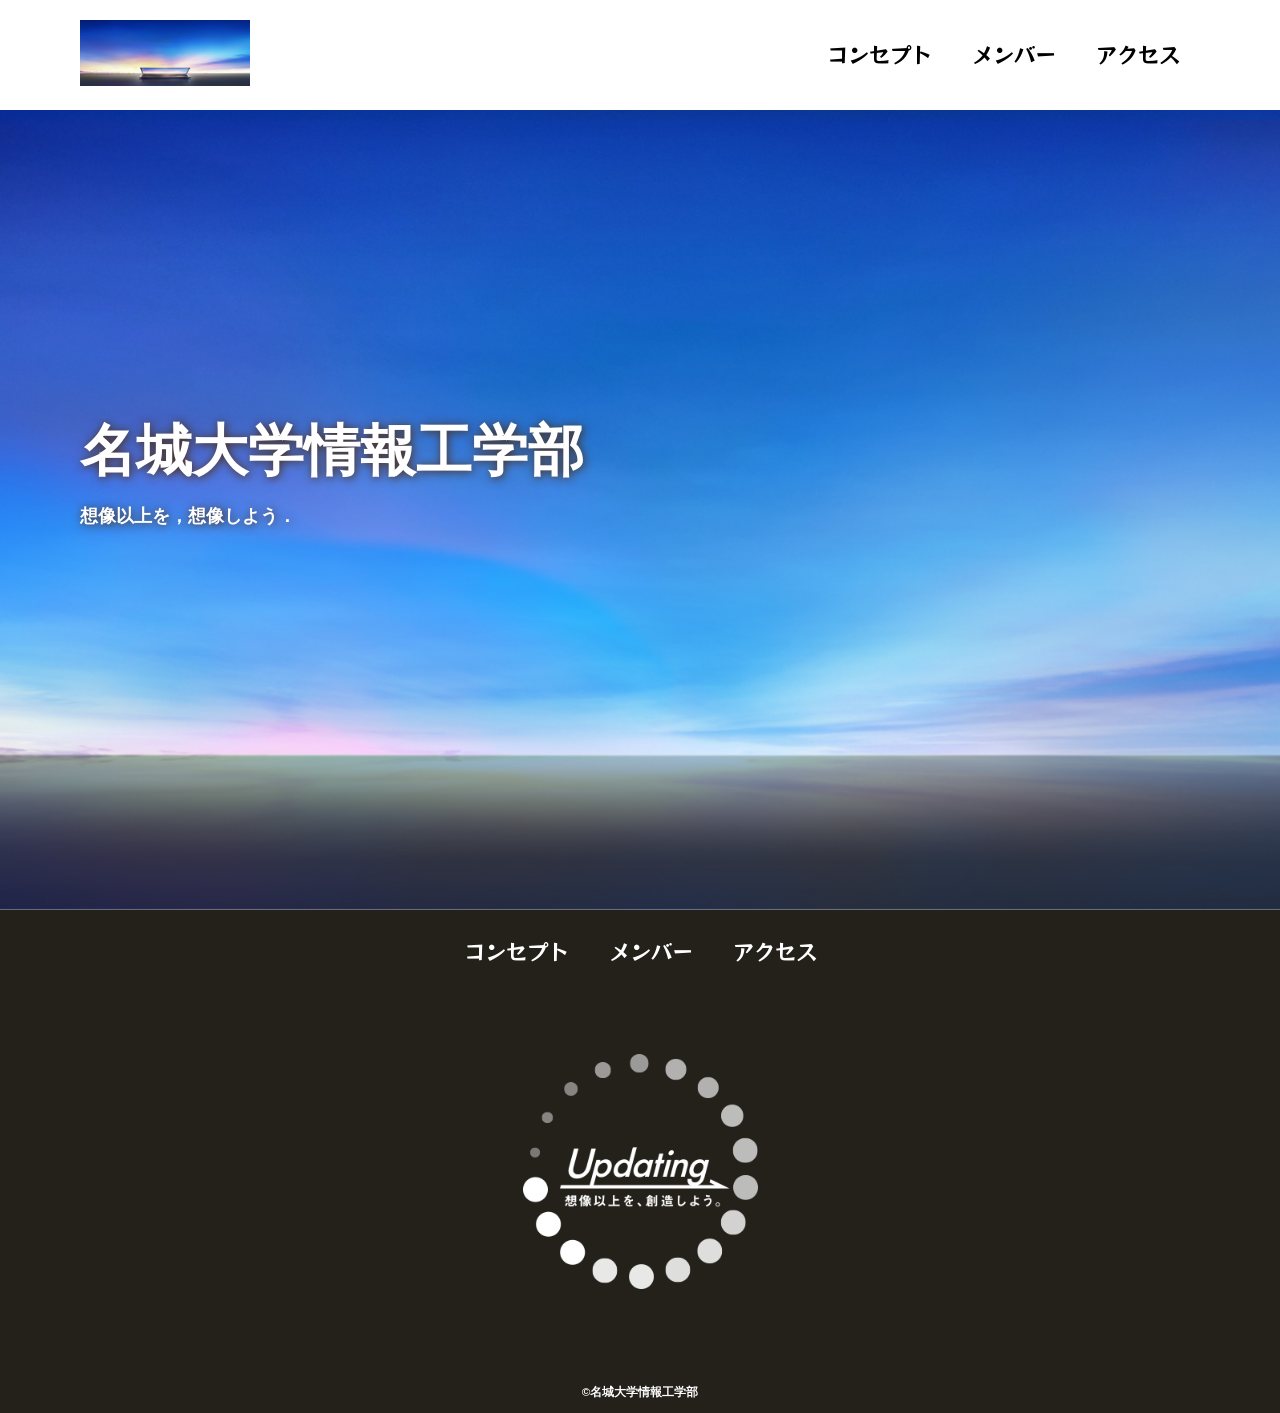
==== index.html @ e7f568a6 "最初のコミット" ====
<!DOCTYPE html>

<html>

  <head>
      <meta charset="UTF-8">
      <title>名城大学情報工学部非公式HP</title>
      <meta name="description" content="名城大学情報工学部非公式Webサイト">
      <meta name="viewport" content="width=device-width">
      <script src="js/toggle-menu.js"></script>
      <link href="css/index.css" rel="stylesheet">
      <link rel="preconnect" href="https://fonts.googleapis.com">
      <link rel="preconnect" href="https://fonts.gstatic.com" crossorigin>
      <link href="https://fonts.googleapis.com/css2?family=RocknRoll+One&display=swap" rel="stylesheet">
  </head>

  <body>
    <!--header ここから-->
    <header class="header">
      <div class="header-inner">
        <a class="header-logo" href="index.html">
          <img src="images/common/logo.png" alt="ロゴ">
        </a>
        <button class="toggle-menu-button"></button>
        <div class="header-site-menu">
          <nav class="site-menu">
            <ul>
              <li><a href="concept.html">コンセプト</a></li>
              <li><a href="members.html">メンバー</a></li>
              <li><a href="access.html">アクセス</a></li>
          </nav>
        </div>
      </div>
    </header>
    <!--header ここまで-->
    <!--main ここから-->
    <main class="main">
        <div class="first-view">
            <div class="first-view-text">
                <h1>名城大学情報工学部</h1>
                <p>想像以上を，想像しよう．</p>
            </div>
        </div>
    </main>
    <!--main ここまで-->
    <!--footer ここから-->
    <footer class="footer">
      <nav class="site-menu">
        <ul>
          <li><a href="concept.html">コンセプト</a></li>
          <li><a href="members.html">メンバー</a></li>
          <li><a href="access.html">アクセス</a></li>
      </nav>
      <a class="footer-logo" href="index.html">
        <img src="images/common/logo_footer.png" alt="ロゴ">
      </a>
      <p class="copyright"><small>&copy;名城大学情報工学部</small></p>
    </footer>
    <!--footer ここまで-->
  </body>
</html>
---- css/index.css ----
@charset "utf-8";

.first-view {
  height: calc(100vh - 100px);
  background-image: url(../images/index/bg_main.jpg);
  background-repeat: no-repeat;
  background-position: center center;
  background-size: cover;
  display: flex;
  align-items: center;
}
.first-view-text{
  width: 100%;
  max-width: 1200px;
  margin-left: auto;
  margin-right: auto;
  padding-left: 40px;
  padding-bottom: 80px;
  color: #ffffff;
  font-weight: bold;
  text-shadow: 1px 1px 10px #4b2c14;
}
.first-view-text h1 {
  font-family: 'Montserrat', 'sans-serif';
  font-size: 56px;
  line-height: 72px;
}
.first-view-text p {
  font-size: 18px;
  margin-top: 20px;
}
.lead {
  max-width: 1200px;
  margin: 60px auto;
}


*,
::before,
::after {
  padding: 0;
  margin: 0;
  box-sizing: border-box;
}
ul, ol {
  list-style: none;
}

a {
  color: inherit;
  text-decoration: none;
}

body {
  font-family: sans-serif;
  font-size: 16pt;
  color: #000000;
  line-height: 1;
  background-color: #ffffff;
}

img {
  max-width: 100%;
}

.header-inner {
  max-width: 1200px;
  height: 110px;
  margin-left: auto;
  margin-right: auto;
  padding-left: 40px;
  padding-right: 40px;
  display: flex;
  justify-content: space-between;
  align-items: center;
}

.toggle-menu-button {
  display: none;
}
.header-logo{
  display: block;
  width: 170px
}
.site-menu ul{
  display: flex;
}

.site-menu ul li {
  margin-left: 20px;
  margin-right: 20px;
}

.site-menu ul li a {
  font-family: "RocknRoll One", sans-serif;
  font-weight: 400;
  font-style: normal;
}

.footer {
  color: #ffffff;
  background-color: #24211b;
  padding-top: 30px;
  padding-bottom: 15px;
  display: flex;
  flex-direction: column;
  align-items: center;
}
.footer-logo {
  display: block;
  width: 235px;
  margin-top: 90px;
}
.copyright {
  font-size: 14px;
  font-weight: bold;
  margin-top: 90px;
}


@media (max-width: 800px) {
  .site-menu ul {
    display: block;
    text-align: center;
  }
  .site-menu li {
    margin-top: 20px;
  }
  .header {
    position: fixed;
    top: 0;
    left: 0;
    right: 0;
    background-color: #ffffff;
    height: 50px;
    z-index: 10px;
    box-shadow: 0 3px 6px rgba(0, 0, 0, 0.1);
  }
  .header-inner {
    padding-left: 20px;
    padding-right: 20px;
    height: 100%;
  }
  .header-logo {
    width: 100px;
  }
  .main {
    padding-top: 50px;
  }
  .footer-logo {
    margin-top: 60px
  }
  .copyright {
    margin-top: 50px;
  }
}
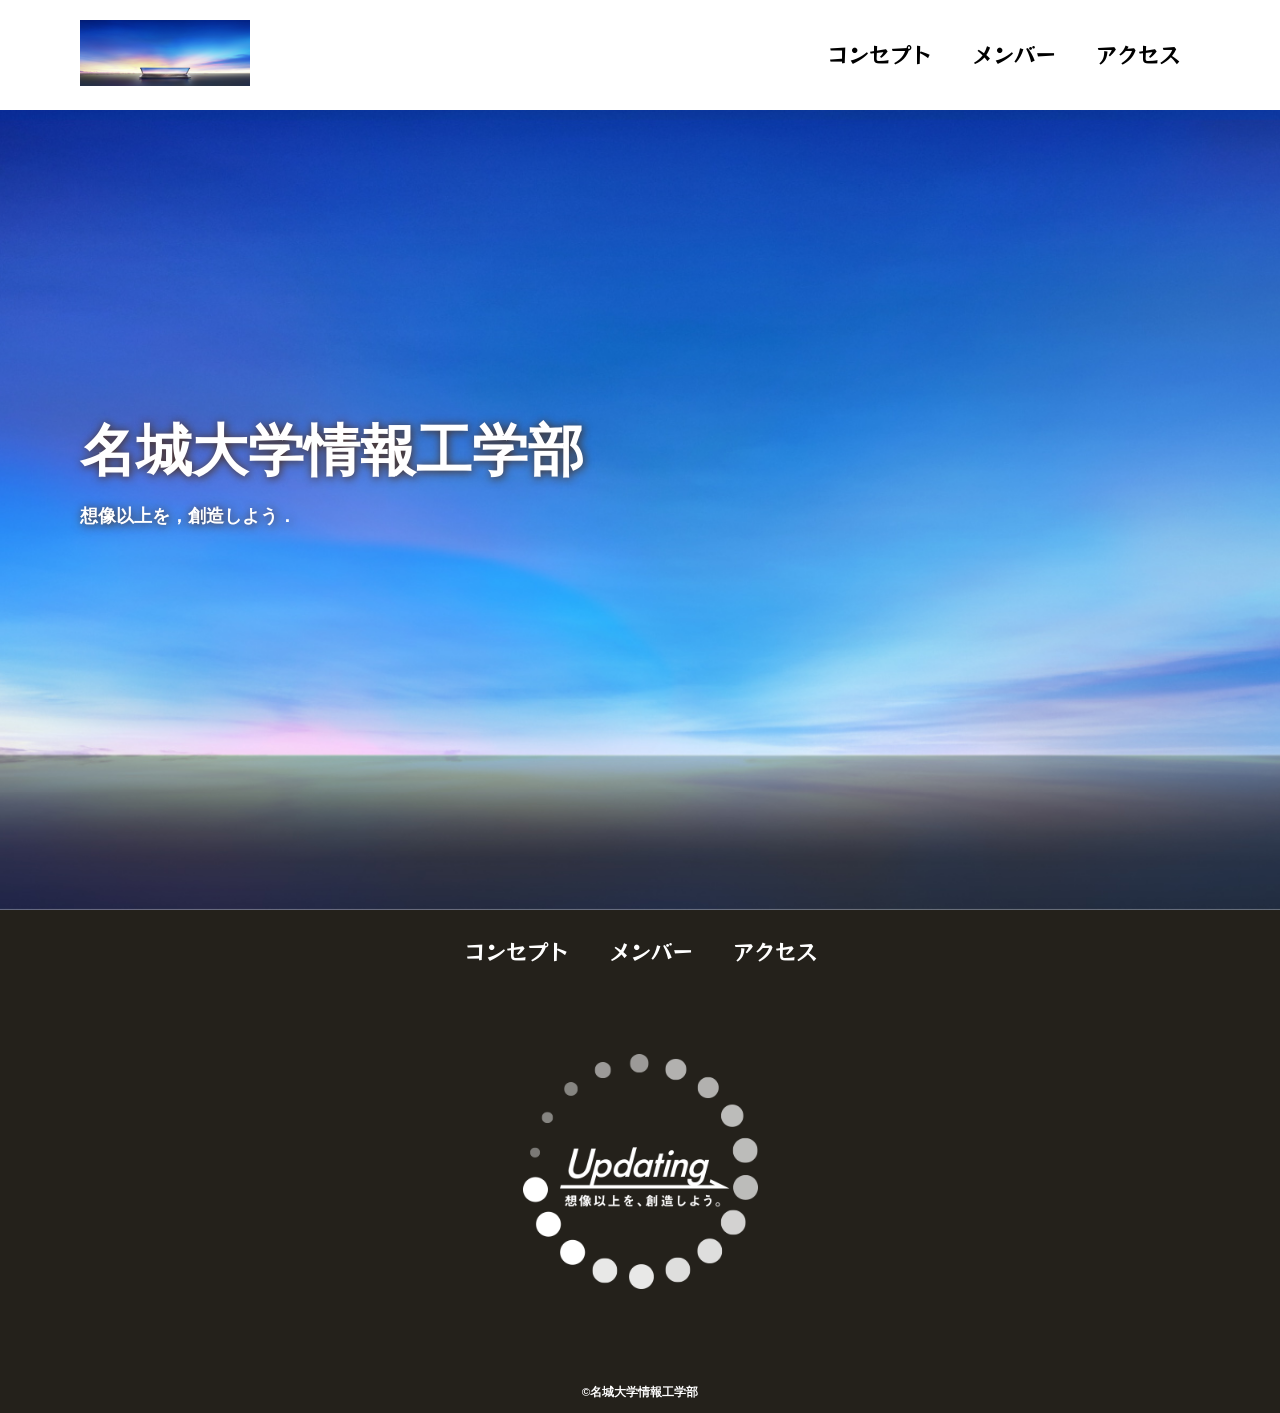
==== commit 9fdc5f12: "想像を創造に変更" ====
--- a/index.html
+++ b/index.html
@@ -38,7 +38,7 @@
         <div class="first-view">
             <div class="first-view-text">
                 <h1>名城大学情報工学部</h1>
-                <p>想像以上を，想像しよう．</p>
+                <p>想像以上を，創造しよう．</p>
             </div>
         </div>
     </main>
